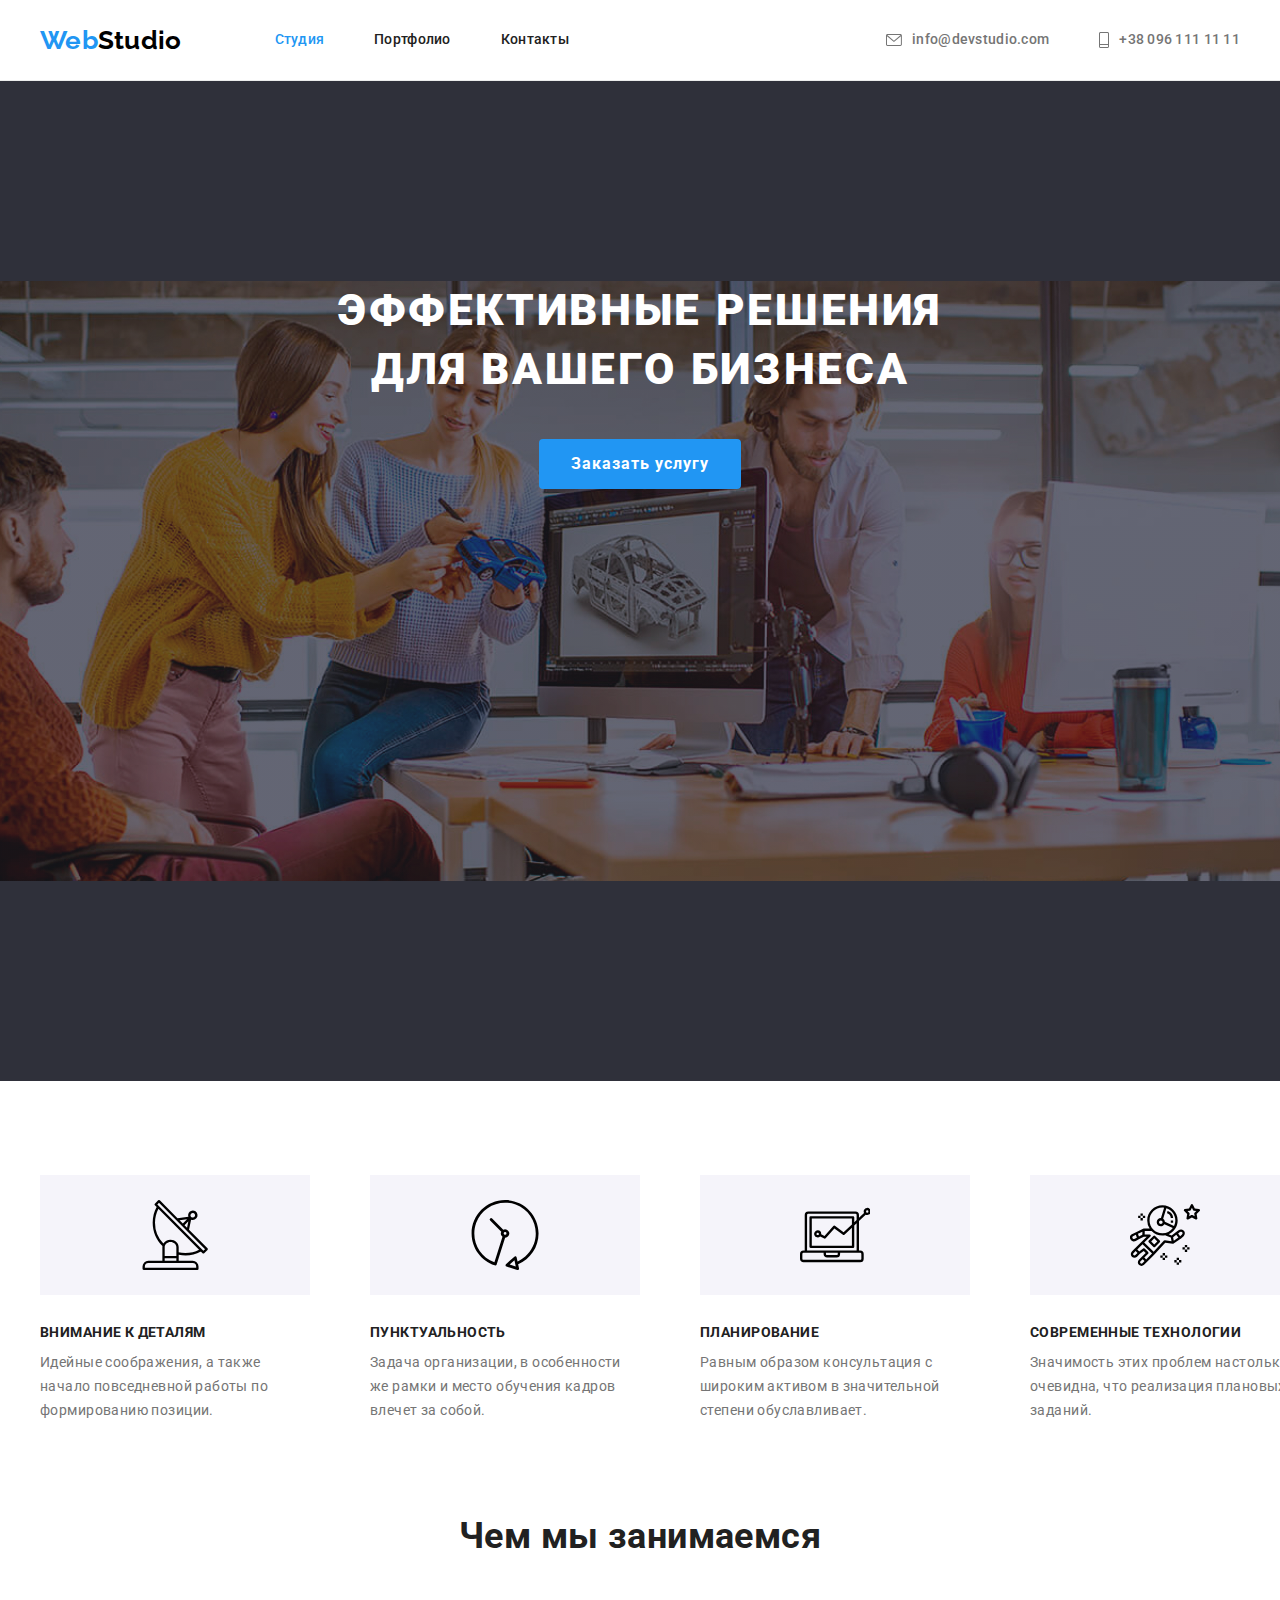
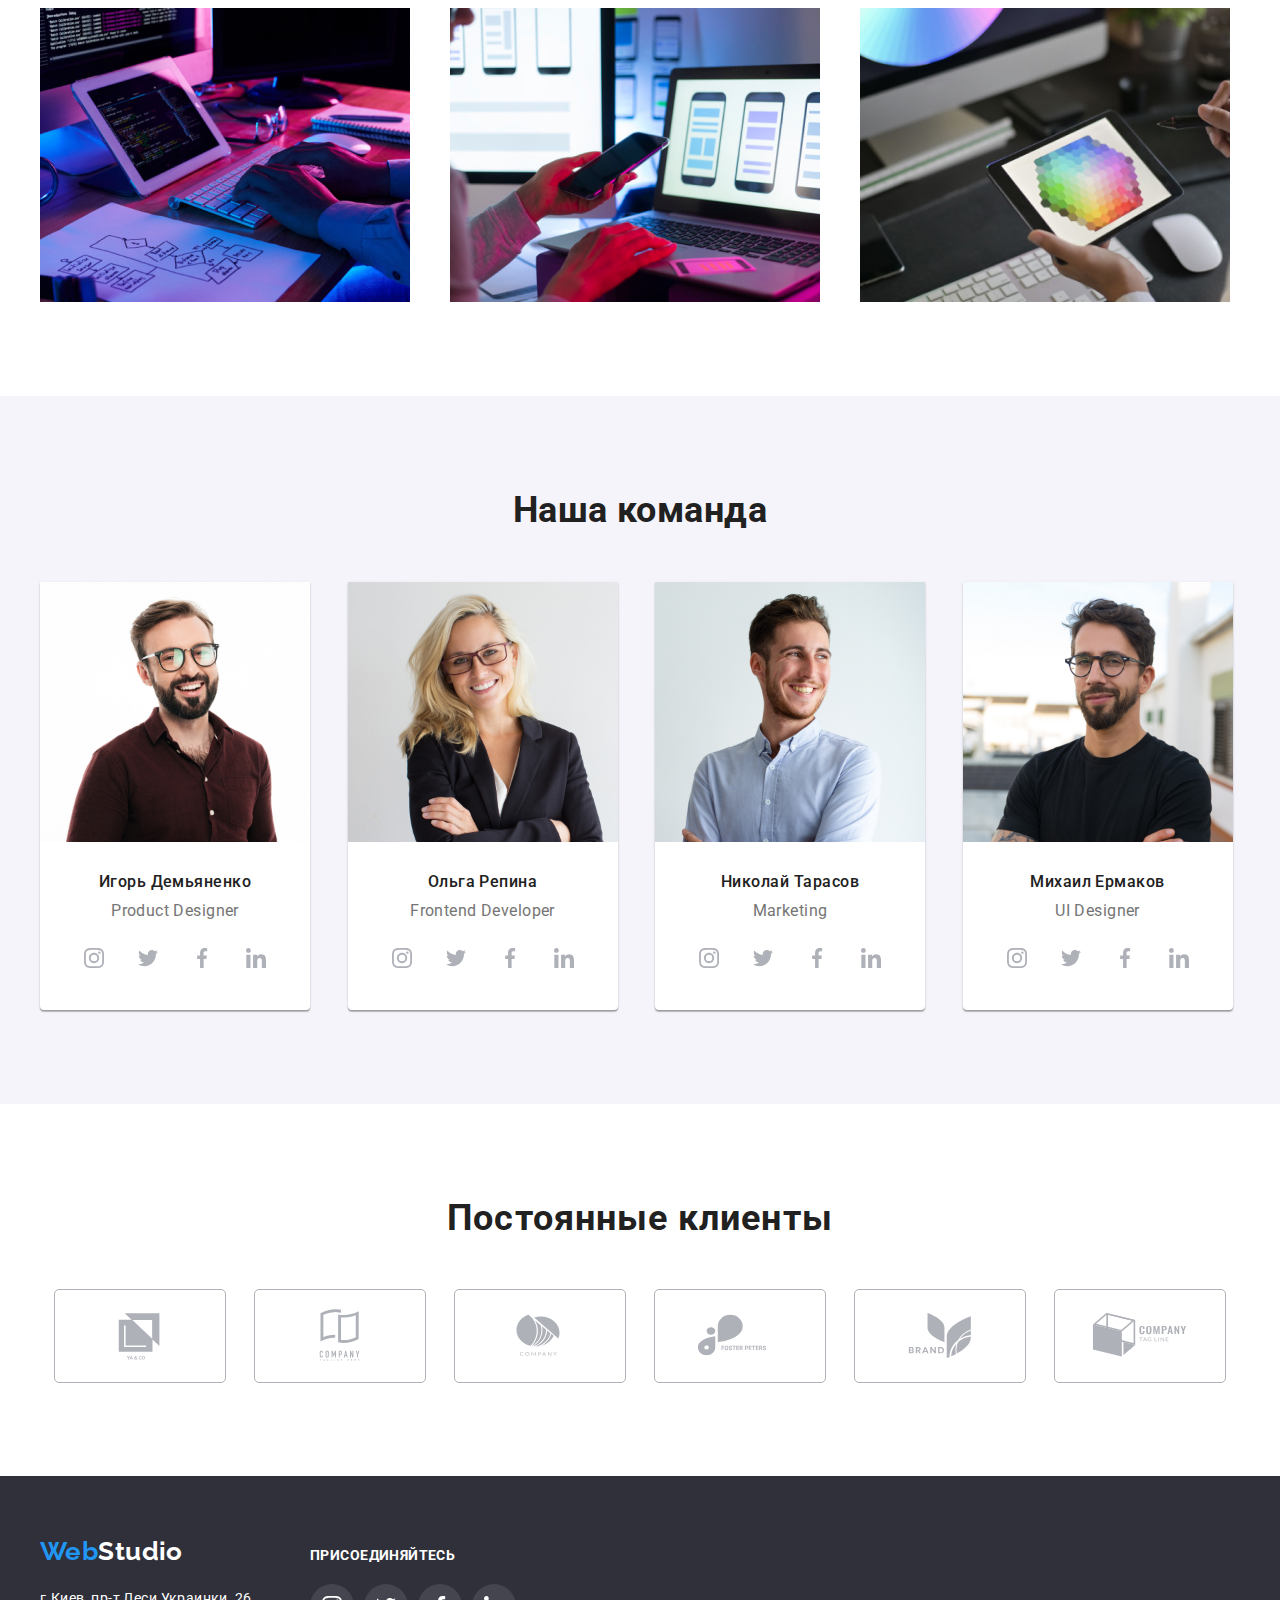
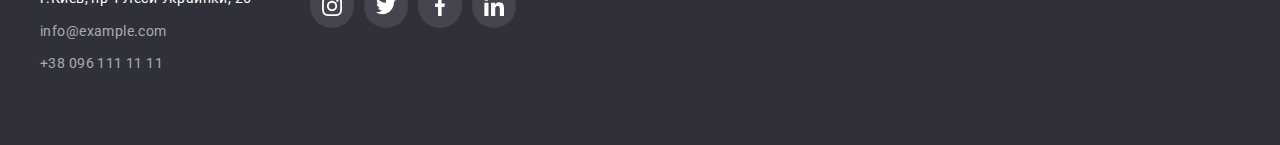
==== index.html @ 2c0ff39b "Initial commit" ====
<!DOCTYPE html>
<html lang="ru">
  <head>
    <meta charset="UTF-8" />
    <meta http-equiv="X-UA-Compatible" content="IE=edge" />
    <meta name="viewport" content="width=device-width, initial-scale=1.0" />
    <title>Document</title>
    <link rel="preconnect" href="https://fonts.googleapis.com" />
    <link rel="preconnect" href="https://fonts.gstatic.com" crossorigin />
    <link
      href="https://fonts.googleapis.com/css2?family=Montserrat:ital,wght@0,400;1,700&family=Raleway:wght@700&family=Roboto:wght@400;500;700;900&display=swap"
      rel="stylesheet"
    />
    <link
      rel="stylesheet"
      href="https://cdnjs.cloudflare.com/ajax/libs/modern-normalize/1.1.0/modern-normalize.min.css"
      integrity="sha512-wpPYUAdjBVSE4KJnH1VR1HeZfpl1ub8YT/NKx4PuQ5NmX2tKuGu6U/JRp5y+Y8XG2tV+wKQpNHVUX03MfMFn9Q=="
      crossorigin="anonymous"
      referrerpolicy="no-referrer"
    />
    <link rel="stylesheet" href="./css/styles.css" />
  </head>
  <body>
    <!--Секція хедер-->
    <header class="header">
      <nav class="container main-nav">
        <a class="header-logo link" href="index.html" lang="ru">
          Web<span class="header-accent link">Studio</span></a
        >
        <ul class="site-nav list">
          <li class="item">
            <a class="header-link link current" href="index.html">Студия</a>
          </li>
          <li class="item">
            <a class="header-link link" href="portfolio.html">Портфолио</a>
          </li>
          <li class="item">
            <a
              class="header-link link"
              href="https://github.com/NataliBohat/goit-markup-hw-01."
              >Контакты</a
            >
          </li>
        </ul>
        <ul class="auth-nav list">
          <li class="item">
            <a class="header-contact link" href="mailto:info@devstudio.com">
              <svg class="header-contact-icon" width="16" height="12">
              <use href="./img/icons.svg#icon-envelope"></use>
            </svg>
            <span lang="en">info@devstudio.com</span></a>
          </li>
          <li class="item">
            <a class="header-contact link" href="tel:+38 096 111 11 11">
            <svg class="header-contact-icon tel" width="10" height="16">
              <use href="./img/icons.svg#icon-tel"></use>
            </svg>
            <span lang="en">+38 096 111 11 11</span>
            </a>
          </li>
        </ul>
      </nav>
    </header>
    <!--Герой-->
    <main>
      <!--Эффективные решения для вашего бизнеса-->
      <section class="hero">
        <div class="container container-hero">
          <h1 class="hero-title">Эффективные решения для вашего бизнеса</h1>
          <button class="hero-button" type="button">Заказать услугу</button>
        </div>
      </section>
      <!--Про нас-->
      <section class="section">
        <div class="container">
          <h2 hidden>Про нас</h2>
          <ul class="content-main list">
            <li class="content-item">
              <a class="content-media link"
                      href=""
                      target="_blank"
                      rel="noopeer noreferent"
                      aria-label="vector">
                      <svg class="content-media-icon" width="70" height="70">
                        <use href="./img/icons.svg#icon-vector"></use>
                      </svg>
                    </a>
              <h3 class="content-heading">Внимание к деталям</h3>
              <p class="content-title">
                Идейные соображения, а также начало повседневной работы по
                формированию позиции.
              </p>
            </li>
            <li class="content-item">
              <a class="content-media link"
              href=""
              target="_blank"
              rel="noopeer noreferent"
              aria-label="time">
              <svg class="content-media-icon" width="70" height="70">
                <use href="./img/icons.svg#icon-time"></use>
              </svg>
            </a>
              <h3 class="content-heading">Пунктуальность</h3>
              <p class="content-title">
                Задача организации, в особенности же рамки и место обучения
                кадров влечет за собой.
              </p>
            </li>
            <li class="content-item">
              <a class="content-media link"
              href=""
              target="_blank"
              rel="noopeer noreferent"
              aria-label="comp">
              <svg class="content-media-icon" width="70" height="70">
                <use href="./img/icons.svg#icon-comp"></use>
              </svg>
            </a>
              <h3 class="content-heading">Планирование</h3>
              <p class="content-title">
                Равным образом консультация с широким активом в значительной
                степени обуславливает.
              </p>
            </li>
            <li class="content-item">
              <a class="content-media link"
              href=""
              target="_blank"
              rel="noopeer noreferent"
              aria-label="astronavt">
              <svg class="content-media-icon" width="70" height="70">
                <use href="./img/icons.svg#icon-astronaut"></use>
              </svg>
            </a>
              <h3 class="content-heading">Современные технологии</h3>
              <p class="content-title">
                Значимость этих проблем настолько очевидна, что реализация
                плановых заданий.
              </p>
            </li>
          </ul>
        </div>
      </section>
      <!--Чем мы занимаемся-->
      <section class="main section">
        <div class="container">
          <h2 class="main-title">Чем мы занимаемся</h2>
          <ul class="title-item list">
            <li class="title-img">
              <img
                src="./img/image/img (1).jpg"
                alt="рабочий стол программиста"
                width="370"
              />
            </li>
            <li class="title-img">
              <img
                src="./img/image/img 2.jpg"
                alt="макет телефона"
                width="370"
              />
            </li>
            <li class="title-img">
              <img
                src="./img/image/img 3.jpg"
                alt="работа программиста"
                width="370"
              />
            </li>
          </ul>
        </div>
      </section>
      <!--Наша команда-->
      <section class="user section">
        <div class="container">
          <h2 class="main-title">Наша команда</h2>
          <ul class="user-item list">
            <li class="user-list-itm">
              <img
                src="./img/image/igor.jpg"
                alt="Игорь Демьяненко"
                width="270"
              />
              <div class="main-user">
                <h3 class="user-title">Игорь Демьяненко</h3>
                <p class="uppertitle">Product Designer</p>
                <ul class="social-media list">
                  <li class="social-media-item">
                    <a
                      class="social-media-link link"
                      href=""
                      target="_blank"
                      rel="noopeer noreferent"
                      aria-label="instagram">
                      <svg class="social-media-icon" width="20" height="20">
                        <use href="./img/icons.svg#icon-instagram"></use>
                      </svg>
                    </a>
                  </li>
                  <li class="social-media-item">
                    <a
                      class="social-media-link link"
                      href=""
                      target="_blank"
                      rel="noopeer noreferent"
                      aria-label="twitter">
                      <svg class="social-media-icon"width="20" height="20">
                        <use href="./img/icons.svg#icon-twitter"></use>
                      </svg>
                    </a>
                  </li>
                  <li class="social-media-item">
                    <a
                      class="social-media-link link"
                      href=""
                      target="_blank"
                      rel="noopeer noreferent"
                      aria-label="facebook">
                      <svg class="social-media-icon" width="20" height="20">
                        <use href="./img/icons.svg#icon-facebook"></use>
                      </svg>
                    </a>
                  </li>
                  <li class="social-media-item">
                    <a
                      class="social-media-link link"
                      href=""
                      target="_blank"
                      rel="noopeer noreferent"
                      aria-label="linkedin">
                      <svg class="social-media-icon" width="20" height="20">
                        <use href="./img/icons.svg#icon-linkedin"></use>
                      </svg>
                    </a>
                  </li>
                </ul>
              </div>
            </li>
            <li class="user-list-itm">
              <img src="./img/image/olga.jpg" alt="Ольга Репина" width="270" />
              <div class="main-user">
                <h3 class="user-title">Ольга Репина</h3>
                <p class="uppertitle">Frontend Developer</p>
                <ul class="social-media list">
                  <li class="social-media-item">
                    <a
                      class="social-media-link link"
                      href=""
                      target="_blank"
                      rel="noopeer noreferent"
                      aria-label="instagram">
                      <svg class="social-media-icon" width="20" height="20">
                        <use href="./img/icons.svg#icon-instagram"></use>
                      </svg>
                    </a>
                  </li>
                  <li class="social-media-item">
                    <a
                      class="social-media-link link"
                      href=""
                      target="_blank"
                      rel="noopeer noreferent"
                      aria-label="twitter">
                      <svg class="social-media-icon"width="20" height="20">
                        <use href="./img/icons.svg#icon-twitter"></use>
                      </svg>
                    </a>
                  </li>
                  <li class="social-media-item">
                    <a
                      class="social-media-link link"
                      href=""
                      target="_blank"
                      rel="noopeer noreferent"
                      aria-label="facebook">
                      <svg class="social-media-icon" width="20" height="20">
                        <use href="./img/icons.svg#icon-facebook"></use>
                      </svg>
                    </a>
                  </li>
                  <li class="social-media-item">
                    <a
                      class="social-media-link link"
                      href=""
                      target="_blank"
                      rel="noopeer noreferent"
                      aria-label="linkedin">
                      <svg class="social-media-icon" width="20" height="20">
                        <use href="./img/icons.svg#icon-linkedin"></use>
                      </svg>
                    </a>
                  </li>
                </ul>
              </div>
            </li>
            <li class="user-list-itm">
              <img
                src="./img/image/nicolai.jpg"
                alt="Николай Тарасов"
                width="270"
              />
              <div class="main-user">
                <h3 class="user-title">Николай Тарасов</h3>
                <p class="uppertitle">Marketing</p>
                <ul class="social-media list">
                  <li class="social-media-item">
                    <a
                      class="social-media-link link"
                      href=""
                      target="_blank"
                      rel="noopeer noreferent"
                      aria-label="instagram">
                      <svg class="social-media-icon" width="20" height="20">
                        <use href="./img/icons.svg#icon-instagram"></use>
                      </svg>
                    </a>
                  </li>
                  <li class="social-media-item">
                    <a
                      class="social-media-link link"
                      href=""
                      target="_blank"
                      rel="noopeer noreferent"
                      aria-lebel="twitter">
                      <svg class="social-media-icon"width="20" height="20">
                        <use href="./img/icons.svg#icon-twitter"></use>
                      </svg>
                    </a>
                  </li>
                  <li class="social-media-item">
                    <a
                      class="social-media-link link"
                      href=""
                      target="_blank"
                      rel="noopeer noreferent"
                      aria-label="facebook">
                      <svg class="social-media-icon" width="20" height="20">
                        <use href="./img/icons.svg#icon-facebook"></use>
                      </svg>
                    </a>
                  </li>
                  <li class="social-media-item">
                    <a
                      class="social-media-link link"
                      href=""
                      target="_blank"
                      rel="noopeer noreferent"
                      aria-label="linkedin">
                      <svg class="social-media-icon" width="20" height="20">
                        <use href="./img/icons.svg#icon-linkedin"></use>
                      </svg>
                    </a>
                  </li>
                </ul>
              </div>
            </li>
            <li class="user-list-itm">
              <img
                src="./img/image/mihail.jpg"
                alt="Михаил Ермаков"
                width="270"
              />
              <div class="main-user">
                <h3 class="user-title">Михаил Ермаков</h3>
                <p class="uppertitle">UI Designer</p>
                <ul class="social-media list">
                  <li class="social-media-item">
                    <a
                      class="social-media-link link"
                      href=""
                      target="_blank"
                      rel="noopeer noreferent"
                      aria-label="instagram">
                      <svg class="social-media-icon" width="20" height="20">
                        <use href="./img/icons.svg#icon-instagram"></use>
                      </svg>
                    </a>
                  </li>
                  <li class="social-media-item">
                    <a
                      class="social-media-link link"
                      href=""
                      target="_blank"
                      rel="noopeer noreferent"
                      aria-label="twitter">
                      <svg class="social-media-icon"width="20" height="20">
                        <use href="./img/icons.svg#icon-twitter"></use>
                      </svg>
                    </a>
                  </li>
                  <li class="social-media-item">
                    <a
                      class="social-media-link link"
                      href=""
                      target="_blank"
                      rel="noopeer noreferent"
                      aria-label="facebook">
                      <svg class="social-media-icon" width="20" height="20">
                        <use href="./img/icons.svg#icon-facebook"></use>
                      </svg>
                    </a>
                  </li>
                  <li class="social-media-item">
                    <a
                      class="social-media-link link"
                      href=""
                      target="_blank"
                      rel="noopeer noreferent"
                      aria-label="linkedin">
                      <svg class="social-media-icon" width="20" height="20">
                        <use href="./img/icons.svg#icon-linkedin"></use>
                      </svg>
                    </a>
                  </li>
                </ul>
              </div>
            </li>
          </ul>
        </div>
      </section>
      <!--Клиенты-->
      <section class="section">
        <div class="container">
          <h2 class="client-title">Постоянные клиенты</h2>
          <ul class="client-main list">
            <li class="client-item">
              <a class="client-media link"
                      href=""
                      target="_blank"
                      rel="noopeer noreferent"
                      aria-label="logo-1">
                      <svg class="client-media-icon" width="106" height="60">
                        <use href="./img/icons.svg#icon-logo1"></use>
                      </svg>
                    </a>
            </li>
            <li class="client-item">
              <a class="client-media link"
                      href=""
                      target="_blank"
                      rel="noopeer noreferent"
                      aria-label="logo-2">
                      <svg class="client-media-icon" width="106" height="60">
                        <use href="./img/icons.svg#icon-logo2"></use>
                      </svg>
                    </a>
            </li>
            <li class="client-item">
              <a class="client-media link"
                      href=""
                      target="_blank"
                      rel="noopeer noreferent"
                      aria-label="logo-3">
                      <svg class="client-media-icon" width="106" height="60">
                        <use href="./img/icons.svg#icon-logo3"></use>
                      </svg>
                    </a>
            </li>
            <li class="client-item">
              <a class="client-media link"
                      href=""
                      target="_blank"
                      rel="noopeer noreferent"
                      aria-label="logo-4">
                      <svg class="client-media-icon" width="106" height="60">
                        <use href="./img/icons.svg#icon-logo4"></use>
                      </svg>
                    </a>
            </li>
            <li class="client-item">
              <a class="client-media link"
                      href=""
                      target="_blank"
                      rel="noopeer noreferent"
                      aria-label="logo-5">
                      <svg class="client-media-icon" width="106" height="60">
                        <use href="./img/icons.svg#icon-logo5"></use>
                      </svg>
                    </a>
            </li>
            <li class="client-item">
              <a class="client-media link"
                      href=""
                      target="_blank"
                      rel="noopeer noreferent"
                      aria-label="logo-6">
                      <svg class="client-media-icon" width="106" height="60">
                        <use href="./img/icons.svg#icon-logo6"></use>
                      </svg>
                    </a>
            </li>
          </ul>
        </div>
      </section>
    </main>
    <!--Footer-->
    <footer class="footer">
      <div class="container footer-container"> 
        <div class="footer-container-logo">
          <a
          class="header-logo link"
          href="https://github.com/NataliBohat/goit-markup-hw-01."
          lang="ru"
          >Web<span class="footer-accen link">Studio</span></a>
        <address>
          <ul class="footer-item">
            <li class="footer-list list">
              <a
                class="footer-nav link"
                href="https://goo.gl/maps/piqngm7oDQpEDh6u6"
                target="_blank"
                rel="noopener noreferrer"
                >г.Киев, пр-т Леси Украинки, 26</a>
            </li>
            <li class="footer-list list">
              <a class="footer-contact link" href="mailto:info@devstudio.com"
                >info@example.com</a>
            </li>
            <li class="footer-list list">
              <a class="footer-contact link" href="tel:+38 096 111 11 11"
                >+38 096 111 11 11</a>
            </li>
          </ul>
        </address>
      </div>
        <div class="footer-container-logo">
         <span class="footer-title"><strong>присоединяйтесь</strong></span>
            <ul class="footer-main list">
              <li class="footer-main-item">
                <a class="footer-media link"
                        href=""
                        target="_blank"
                        rel="noopeer noreferent"
                        aria-label="instagram">
                        <svg class="footert-media-icon" width="20" height="20">
                          <use href="./img/icons.svg#icon-instagram"></use>
                        </svg>
                      </a>
              </li>
              <li class="footer-main-item">
                <a class="footer-media link"
                        href=""
                        target="_blank"
                        rel="noopeer noreferent"
                        aria-label="twitter">
                        <svg class="footert-media-icon" width="20" height="20">
                          <use href="./img/icons.svg#icon-twitter"></use>
                        </svg>
                      </a>
              </li>
              <li class="footer-main-item">
                <a class="footer-media link"
                        href=""
                        target="_blank"
                        rel="noopeer noreferent"
                        aria-label="facebook">
                        <svg class="footert-media-icon" width="20" height="20">
                          <use href="./img/icons.svg#icon-facebook"></use>
                        </svg>
                      </a>
              </li>
              <li class="footer-main-item">
                <a class="footer-media link"
                        href=""
                        target="_blank"
                        rel="noopeer noreferent"
                        aria-label="linkedin">
                        <svg class="footert-media-icon" width="20" height="20">
                          <use href="./img/icons.svg#icon-linkedin"></use>
                        </svg>
                      </a>
              </li>
            </ul>
          </div>
      </div>
    </footer>
  </body>
</html>
---- css/styles.css ----
:root {
  --primary-text-color: #212121;
  --secondary-text-color: #757575;
  --acsent-text-color: #2196f3;
  --slogan-text-color: #ffffff;
  --page-color: #2f303a;
  --aside-text-color: #e5e5e5;
  --box-color: #f5f4fa;
  --subtitle-text-color: #000000;
  --contact-text-color: rgba(255, 255, 255, 0.6);
  --title-hover-color: #188CE8;
  --fetcher-title-color: #EEEEEE;
  --header-border-colors: #ECECEC;
  --client-title-colors: #AFB1B8;
}
body {
  margin: 0;
  font-family: Roboto, sans-serif;
  font-size: 14px;
  background-color: var(--slogan-text-color);
  color: var(--primary-text-color);
  letter-spacing: 0.03em;
}
h1,
h2,
h3,
p,
ul{
  margin: 0;
  padding: 0;
}
img {
  display: block;
  width: 100%;
  height: auto;
}
.list {
  padding: 0;
  margin: 0;
  list-style: none;
}
.container{
  width: 1200px;
  padding-left: 15px;
  padding-right:  15px;
  margin-left: auto;
  margin-right: auto;
}
.section{
  padding-top: 94px;
  padding-bottom: 94px;
}
.main-nav{
  display: flex;
  align-items: center;
}
.link {
  text-decoration: none;
}

/*Секція хедер*/
.header {
  font-weight: 500;
  line-height: 1.14;
  letter-spacing: 0.02em;
  border-bottom: 1px solid var(--header-border-colors);
}
.site-nav{
display: flex;
margin-left: 93px;
}
.site-nav .item + .item{
  margin-left: 50px;
}
.header-link {
  display: block;
  padding-top: 32px;
  padding-bottom: 32px;
  font-weight: 500;
  font-size: 14px;
  line-height: 1.14;
  letter-spacing: 0.02em;
  color: var(--primary-text-color);
}
.current {
  color: var(--acsent-text-color);
}
.header-logo {
  font-family: "Raleway", sans-serif;
  font-weight: 700;
  font-size: 26px;
  line-height: 1.19;
  color: var(--acsent-text-color);
}
.header-link:hover,
.header-link:focus {
  color: var(--acsent-text-color);
}
.auth-nav{
  display: flex;
  margin-left: auto;
}
.auth-nav .item + .item{
  margin-left: 50px;
}
.item:hover,
.item:focus{
color: var(--acsent-text-color);
}

.header-contact {
  color: var(--secondary-text-color);
  display: flex;
  align-items: center;
}
.header-contact:hover,
.header-contact:focus {
  color: currentColor;
}
.header-accent {
  color: var(--subtitle-text-color);
}
/*icon*/
.header-contact-icon{
  display: inline-block;
  margin-right: 10px;
  background-size: contain;
  fill: currentColor; 
}
.header-contact-icon:hover,
.header-contact-icon:focus{
  fill: currentColor;
} 
/* герой*/
.hero {
padding: 200px 0;
max-width: 1600px;
height: 600px;
margin-left: auto;
margin-right: auto;
background-image:linear-gradient(rgba(47, 48, 58, 0.4), rgba(47, 48, 58, 0.4)),
 url(../img/icon/Img.jpg);
background-repeat: no-repeat;
background-position: center;
background-size: auto auto;
background-color: var(--page-color);
}
.container-hero{
  margin-left: auto;
  margin-right: auto;
  width: 700px;
  text-align: center;
}
.hero-title {
margin-bottom: 40px;
text-transform: uppercase;

font-weight: 900;
font-size: 44px;
line-height: 1.34;
letter-spacing: 0.06em;
color: var(--slogan-text-color);
}
.hero-button {
  padding: 10px 32px;
  border: none;
  border-radius: 4px;

font-family: "Roboto";
font-weight: 700;
font-size: 16px;
line-height: 1.9;
letter-spacing: 0.06em;
text-decoration: none;
text-align: center;
cursor: pointer;
color: var(--slogan-text-color);
background-color: var(--acsent-text-color);
}

.hero-button:hover,
.hero-button:focus {
background-color: var(--title-hover-color);
}
/*Секція про нас*/
.main {
padding-top: 0;
}
.content-main{
  display: flex;
  align-items: center;
}
.content-main .content-item{
   width: 270px;
}
.content-main .content-item + .content-item{
  margin-left: 30px;
}
.content-title {
  margin-top: 10px;
  line-height: 1.7;
  color: var(--secondary-text-color);
}
.content-heading {
  margin-top: 0;
  margin-bottom: 0;
  font-weight: 700;
  font-size: 14px;
  line-height: 1.14;
  letter-spacing: 0.03em;
  text-transform: uppercase;
  color: var(--primary-text-color);
}
/*icon*/
.content-media{
  display: flex;
  width: 270px;
  height: 120px;
  margin-bottom: 30px;
  align-items: center;
  justify-content: center;
  background-size: contain;
  color: var(--primary-text-color);
  background-color: var(--box-color);
}
.content-item:not(:last-child){
  margin-right: 30px;
}
 /*Чем мы занимаемся*/
.main-title {
  margin-bottom: 50px;
  font-weight: 700;
  font-size: 36px;
  line-height: 1.16;
  text-align: center;
  color: var(--primary-text-color);
}
.title-item{
  display: flex;
  align-items: center;
}
.title-img{
  width: 370px;
  margin-right:auto;
}
.title-item .title-img + .title-img{
  margin-left: 30px
}
/*Наша команда*/
.user {
  background: var(--box-color);
}
.user-item{
  display: flex;
  align-items: center;
}
.user-item .user-list-itm + .user-list-itm{
  margin-left: 30px;
}
.user-list-itm {
  text-align: center;
  width: 270px;
  margin-right: auto;
  background: var(--slogan-text-color);
  box-shadow: 0px 1px 3px rgba(0, 0, 0, 0.12), 0px 1px 1px rgba(0, 0, 0, 0.14), 0px 2px 1px rgba(0, 0, 0, 0.2);
  border-radius: 0px 0px 4px 4px;
}
.user-title {
  font-style: normal;
  font-weight: 500;
  font-size: 16px;
  line-height: 1.2;
  letter-spacing: 0.03em;
  color: var(--primary-text-color);
}
.uppertitle {
  margin-top: 10px;
  margin-bottom: 16px;
  font-size: 16px;
  line-height: 1.2;
  color: var(--secondary-text-color);
}
.main-user{
  padding-top: 30px;
  padding-bottom: 30px;
}
/* оформлення іконок */
.social-media{
  display: flex;
  justify-content: center;
}
.social-media-item:not(:last-child){
  margin-right: 10px;
}
.social-media-link{
  display: flex;
  align-items: center;
  justify-content: center;
  width: 44px;
  height: 44px;
  color: var(--client-title-colors);
  background-color: var(--slogan-text-color);
  border-radius: 50%;
}
.social-media-link:hover,
.social-media-link:focus{
  color: var(--slogan-text-color);
  background-color: var(--acsent-text-color);
}
.social-media-icon{
  fill: currentColor;
}
  /*feature*/
.feature-list{
  display: flex;
  flex-wrap: wrap;
}
.feature-list > .flex-element {
  margin-right: 30px;
  flex-basis: calc((100% - 60px) /3);
  margin-bottom: 30px;
}
.flex-element:nth-child(3n + 3){
  margin-right: 0;
}
.flex-element:nth-last-child(-n + 3){
  margin-bottom: 0;
} 
.feature-img{
  display: block;
}
.feature-img:hover,
.feature-img:focus{
  box-shadow: 0px 1px 1px rgba(0, 0, 0, 0.12), 0px 4px 4px rgba(0, 0, 0, 0.06), 1px 4px 6px rgba(0, 0, 0, 0.16);;
} 
.feature-title{
  padding: 20px 24px;
  border-width: 0 110px 370px;
  border: 1px solid var(--fetcher-title-color);
}
/*клиенты*/
.client-main{
  display: flex;
  justify-content: center;
}
.client-title{
font-weight: 700;
font-size: 36px;
line-height: 1.16;
text-align: center;
letter-spacing: 0.03em;
margin-bottom: 50px;
color: var(--primary-text-color);
}
.client-item:not(:last-child){
  margin-right: 30px;
}
.client-media{
  display: flex;
  width: 170px;
  height: 92px;
  align-items: center;
  justify-content: center;
  border-radius: 4px;
  box-sizing: border-box;
  fill: var(--client-title-colors);
  outline: 1px solid var(--client-title-colors);
}
.client-media:hover,
.client-media:focus{
  fill: var(--acsent-text-color);
  outline: 1px solid var(--acsent-text-color) ;
}

/*Footer*/
.footer {
  display: flex;
  padding-top: 60px;
  padding-bottom: 60px;
  background: var(--page-color);
}

.footer-nav {
  font-style: normal;
  line-height: 1.7;
  color: var(--slogan-text-color);
}
.footer-item{
  margin-top: 20px;
}
.footer-list:nth-child(-n + 3){
  margin-bottom: 9px;
}
.footer-contact {
  font-style: normal;
  font-size: 14px;
  line-height: 1.7;
  margin-top: 9px;
  margin-bottom: 9px;
  color: var(--contact-text-color);
}
.footer-accen {
  color: var(--slogan-text-color);
}
/*присоединяйтесь*/
.footer-container{
  display: flex;
  flex-wrap: wrap;
  align-items: baseline;
}
.footer-title{
  font-size: 14px;
  line-height: 1.14;
  letter-spacing: 0.03em;
  text-transform: uppercase;
  margin-bottom: 20px;
  color: var(--slogan-text-color) ;
}
.footer-main{
  display: flex;
  margin-top: 20px;
}
.footer-main-item:not(:last-child){
  margin-right: 10px;
}
.footer-media{
  display: flex;
  align-items: center;
  justify-content: center;
  width: 44px;
  height: 44px;
  fill:var(--slogan-text-color);
  background-color: rgba(255, 255, 255, 0.1);
  border-radius: 50%;
}
.footer-media:hover,
.footer-media:focus{
  background-color: var(--acsent-text-color);
}

.footer-container-logo {
  width: 270px;
}

.button {
  padding: 6px 22px;
  border: none;
  border-radius: 4px;
  font-family: inherit;
  font-weight: 500;
  font-size: 16px;
  line-height: 1.6;
  text-align: center;
  letter-spacing: 0.03em;
  
  color: var(--primary-text-color);
  background-color: var(--box-color);

  cursor: pointer;
}
.button-item{
  display: flex;
  justify-content: center;
  margin-left: auto;
  padding-bottom: 50px;
}
.button-hero{
  text-align: center;
}
.button-item .button-hero + .button-hero{
  margin-left: 8px; 
}
.button:hover,
.button:focus {
  background-color: var(--acsent-text-color);
  color: var(--slogan-text-color);
  box-shadow: 0px 3px 1px rgba(0, 0, 0, 0.1), 0px 1px 2px rgba(0, 0, 0, 0.08), 0px 2px 2px rgba(0, 0, 0, 0.12);
}

/* img */
.title {
  font-family: "Roboto";
  font-style: normal;
  font-weight: 700;
  font-size: 18px;
  line-height: 2;
  letter-spacing: 0.06em;
  color: var(--primary-text-color);
}
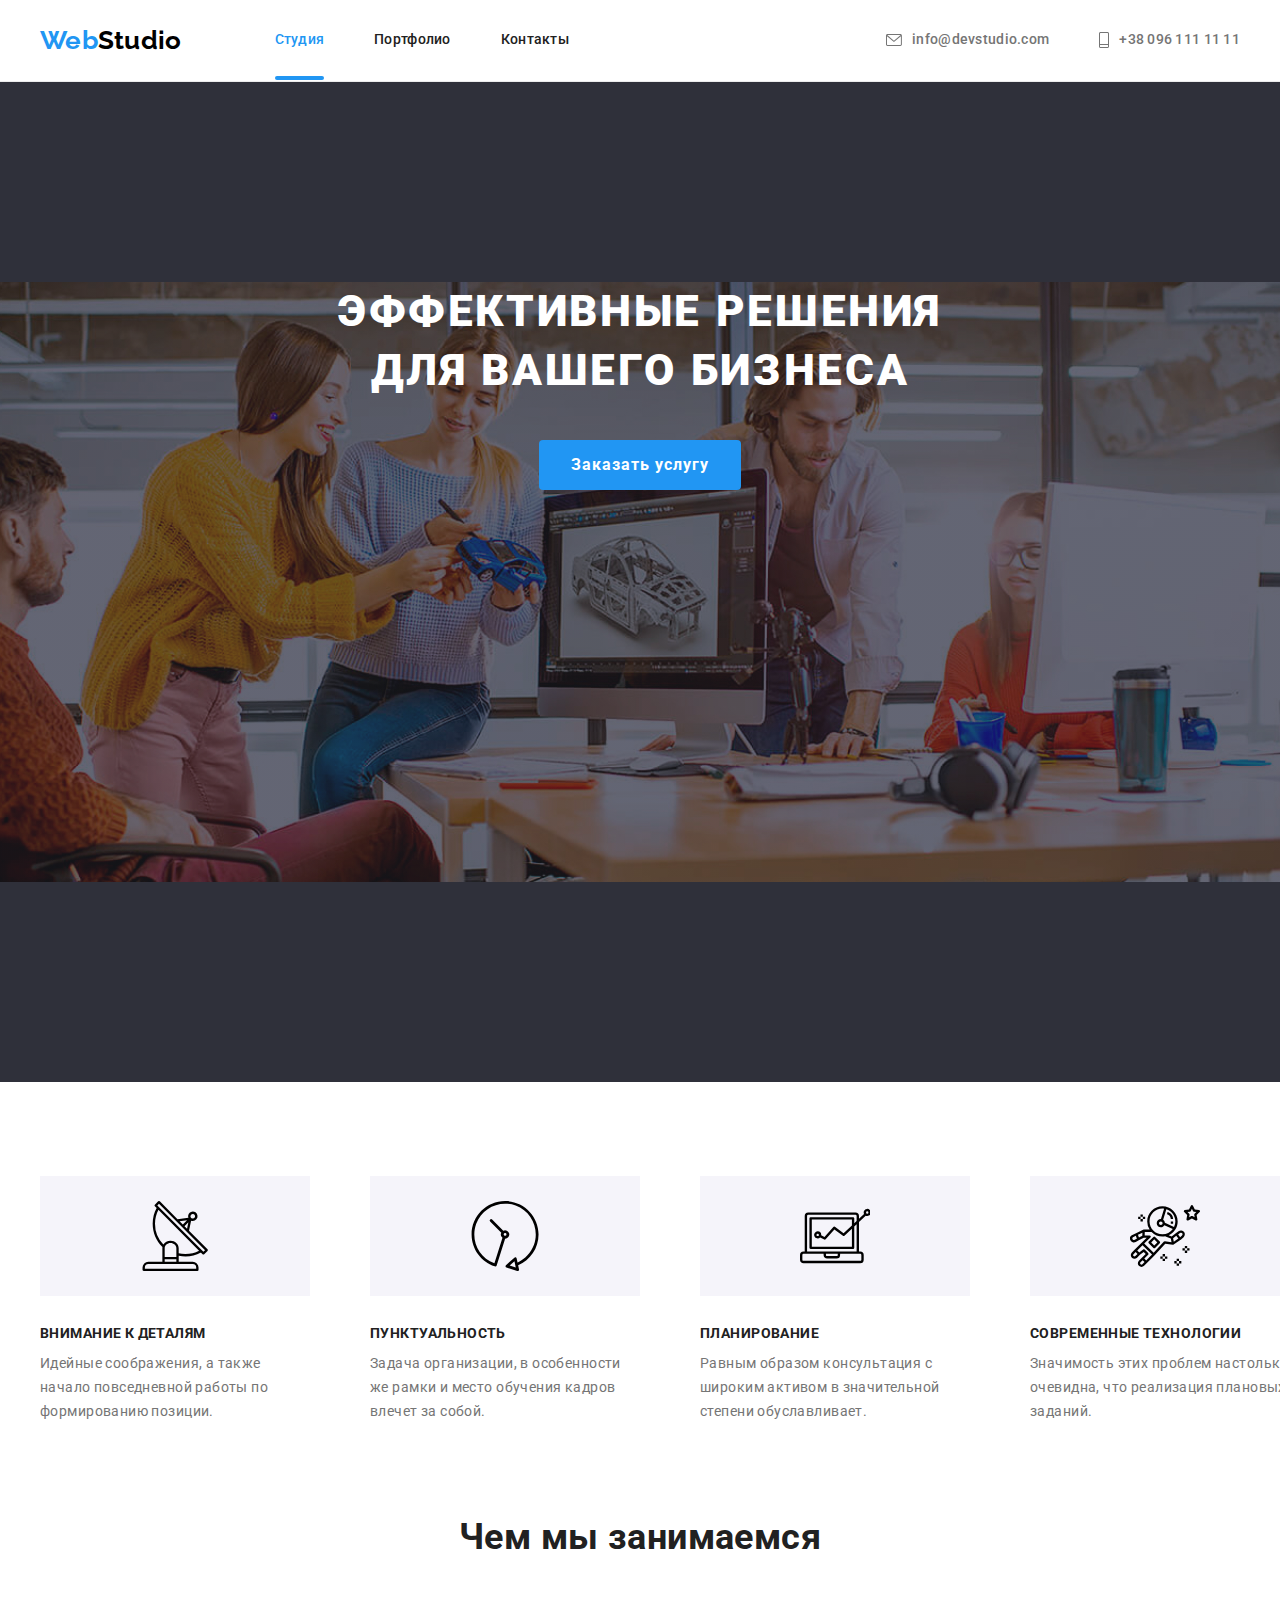
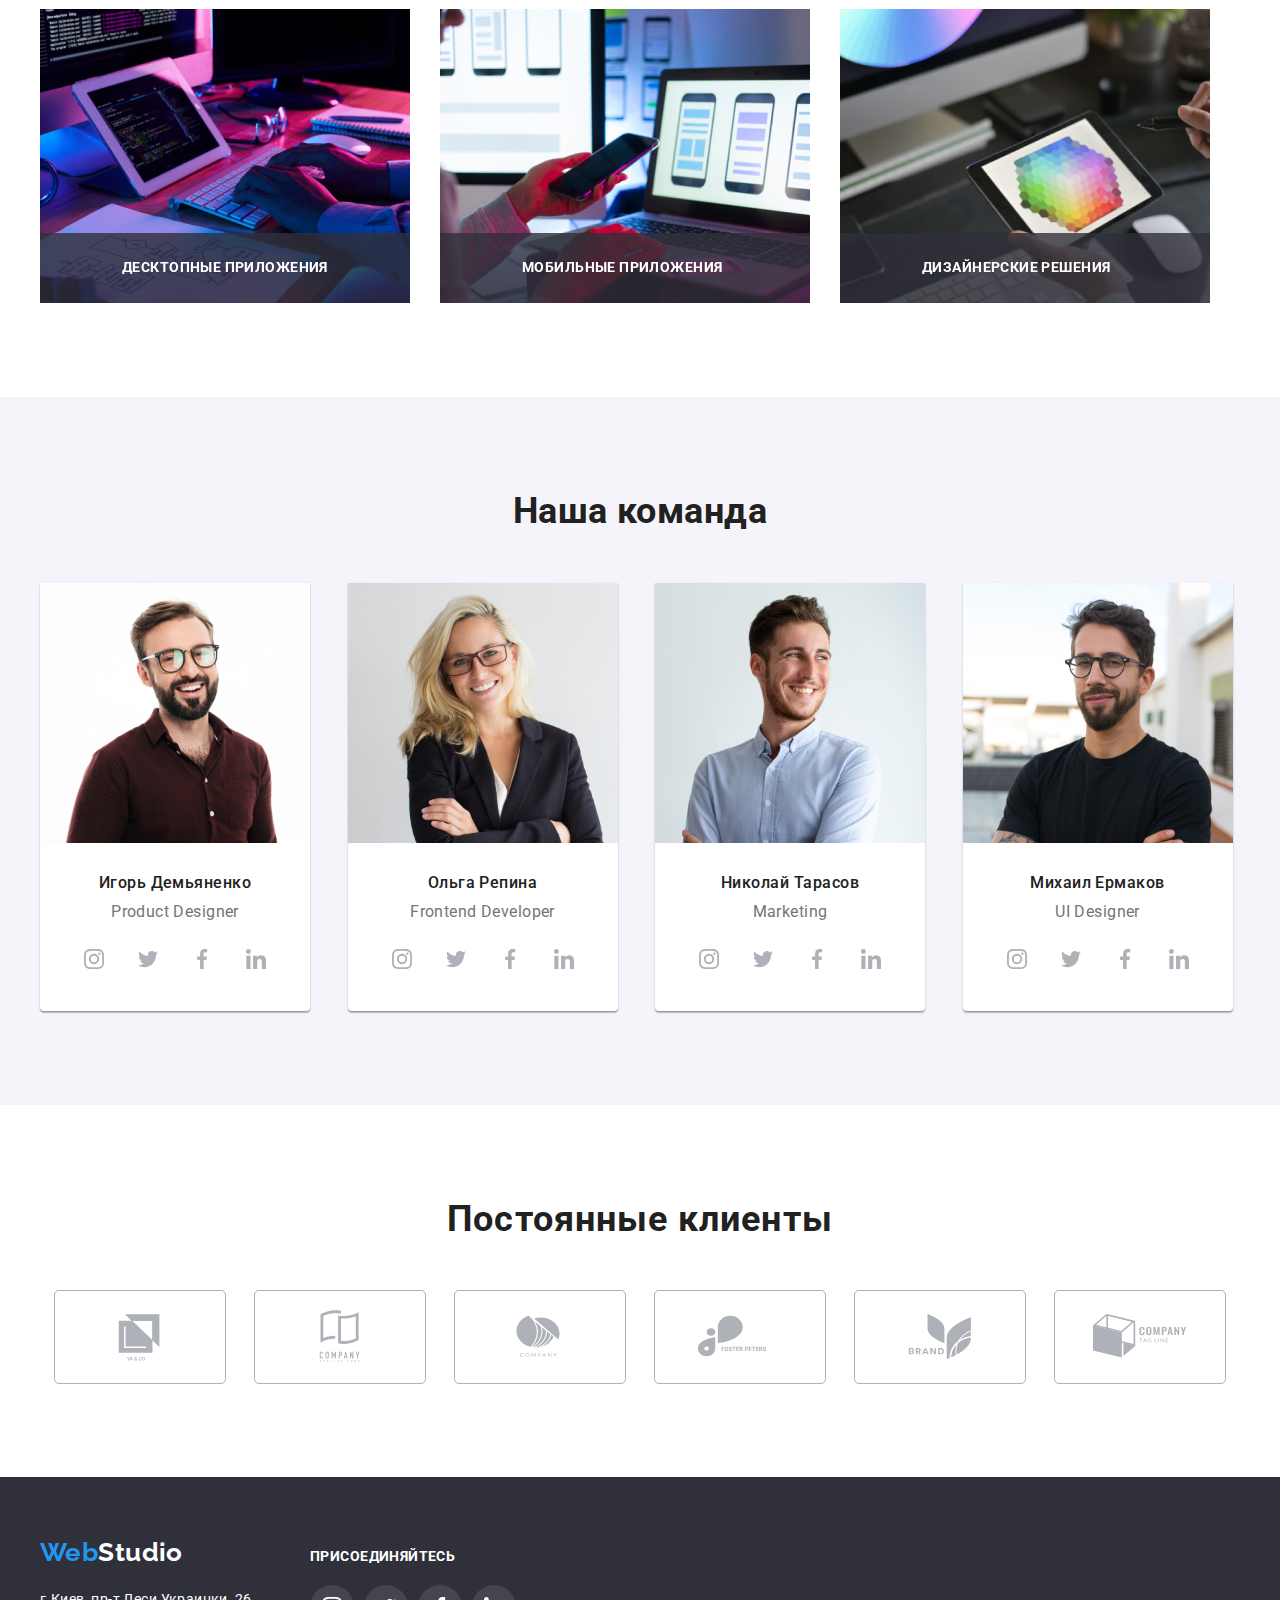
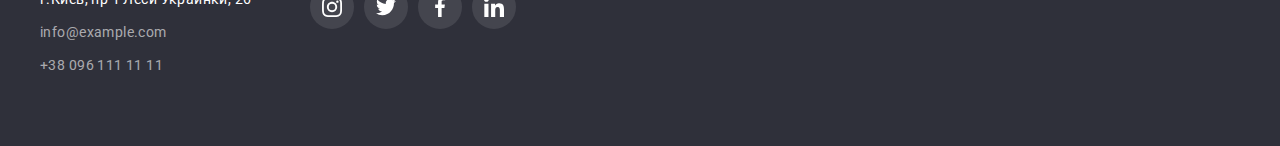
==== commit 0dee14aa: "модальне вікно" ====
--- a/index.html
+++ b/index.html
@@ -67,7 +67,16 @@
       <section class="hero">
         <div class="container container-hero">
           <h1 class="hero-title">Эффективные решения для вашего бизнеса</h1>
-          <button class="hero-button" type="button">Заказать услугу</button>
+          <button class="hero-button" type="button" data-modal-open>Заказать услугу</button>
+          <div class="backdrop is-hidden" data-modal>
+            <div class="modal">
+              <button class="button-close" data-modal-close>
+                <svg width="18" height="18">
+                  <use href="./img/symbol-defs.svg#icon-close"></use>
+                </svg>
+              </button>
+            </div>
+          </div>
         </div>
       </section>
       <!--Про нас-->
@@ -147,27 +156,41 @@
         <div class="container">
           <h2 class="main-title">Чем мы занимаемся</h2>
           <ul class="title-item list">
-            <li class="title-img">
+            <div class="title-thumb">
+                <li class="title-img">
+                 <img
+                src="./img/image/img-1.jpg"
+                alt="рабочий стол программиста"
+                width="370"/>
+              </li>
+              <div class="main-action">
+                <p>Десктопные приложения</p>
+              </div>
+              </div>
+              <div class="title-thumb"> 
+                <li class="title-img">
+                <img
+                  src="./img/image/img-2.jpg"
+                  alt="макет телефона"
+                  width="370"
+                />
+              </li>
+              <div class="main-action">
+                <p>Мобильные приложения</p>
+              </div>
+            </div>
+            <div class="title-thumb">
+              <li class="title-img">
               <img
-                src="./img/image/img (1).jpg"
-                alt="рабочий стол программиста"
-                width="370"
-              />
-            </li>
-            <li class="title-img">
-              <img
-                src="./img/image/img 2.jpg"
-                alt="макет телефона"
-                width="370"
-              />
-            </li>
-            <li class="title-img">
-              <img
-                src="./img/image/img 3.jpg"
+                src="./img/image/img-3.jpg"
                 alt="работа программиста"
                 width="370"
               />
-            </li>
+             </li>
+              <div class="main-action">
+                <p>Дизайнерские решения</p>
+              </div>
+            </div>
           </ul>
         </div>
       </section>
@@ -575,5 +598,6 @@
           </div>
       </div>
     </footer>
+    <script src="./js/modal.js"></script>
   </body>
 </html>
--- a/css/styles.css
+++ b/css/styles.css
@@ -13,6 +13,11 @@
   --header-border-colors: #ECECEC;
   --client-title-colors: #AFB1B8;
 }
+/* 
+*{
+  outline: 1px solid red;
+} */
+
 body {
   margin: 0;
   font-family: Roboto, sans-serif;
@@ -57,9 +62,59 @@
 .link {
   text-decoration: none;
 }
+/*модальне вікно*/
+.backdrop{
+  position: fixed;
+  top:0;
+  left:0;
+
+  width: 100%;
+  height: 100%;
+  background-color: rgba(0, 0, 0, 0.2);
+  
+  opacity: 1;
+  transition: opacity 250ms cubic-bezier(0.4, 0, 0.2, 1);
+}
+.backdrop.is-hidden{
+  opacity: 0;
+  pointer-events: none;
+}
+.backdrop.is-hidden .modal{
+  transform: translate(-50%, -50%) scale(0.9);
+}
+.modal{
+  position: absolute;
+  top: 50%;
+  left: 50%;
+
+  min-height: 581px;
+  min-width: 528px;
+
+  transform: translate(-50%, -50%) scale(1);
+  transition: transform 250ms cubic-bezier(0.4, 0, 0.2, 1);
+
+  background-color: var(--slogan-text-color);
+}
+.button-close{
+  position: absolute;
+  right: 8px;
+  top: 8px;
+
+  display: flex;
+  align-items: center;
+  justify-content: center;
+  width: 30px;
+  height: 30px;
+
+  border-radius: 50%;
+  border: 1px solid rgba(0, 0, 0, 0.1);
+
+  background-color: var(--slogan-text-color);
+}
 
 /*Секція хедер*/
 .header {
+  min-height: 81px;
   font-weight: 500;
   line-height: 1.14;
   letter-spacing: 0.02em;
@@ -72,8 +127,9 @@
 .site-nav .item + .item{
   margin-left: 50px;
 }
-.header-link {
+.header-link{
   display: block;
+  position: relative;
   padding-top: 32px;
   padding-bottom: 32px;
   font-weight: 500;
@@ -82,9 +138,22 @@
   letter-spacing: 0.02em;
   color: var(--primary-text-color);
 }
-.current {
+.current::after {
+  position: absolute;
+  bottom: 0;
+
+  display: block;
+  width: 100%;
+  height: 4px;
+
+  content: "";
+
+  border-radius: 2px;
+  background-color: var(--acsent-text-color);
+}
+ .current {
   color: var(--acsent-text-color);
-}
+} 
 .header-logo {
   font-family: "Raleway", sans-serif;
   font-weight: 700;
@@ -243,7 +312,39 @@
   width: 370px;
   margin-right:auto;
 }
-.title-item .title-img + .title-img{
+.title-thumb{
+  position: relative;
+}
+.title-thumb::before{
+display: inline-block;
+position: absolute;
+content: "";
+width: 370px;
+height: 70px;
+bottom: 0;
+left: 0;
+background-color: rgba(47, 48, 58, 0.8);
+opacity: 1;
+}
+/* .title-thumb:hover::before{
+  opacity: 1;
+}  */
+.main-action{
+  position: absolute;
+  bottom: 27px;
+  left: 82px;;
+  display: flex;
+
+ font-weight: 700;
+ font-size: 14px;
+ line-height: 1.14;
+ text-align: center;
+ letter-spacing: 0.03em;
+ text-transform: uppercase;
+
+ color: var(--slogan-text-color);
+}
+.title-item .title-thumb + .title-thumb{
   margin-left: 30px
 }
 /*Наша команда*/
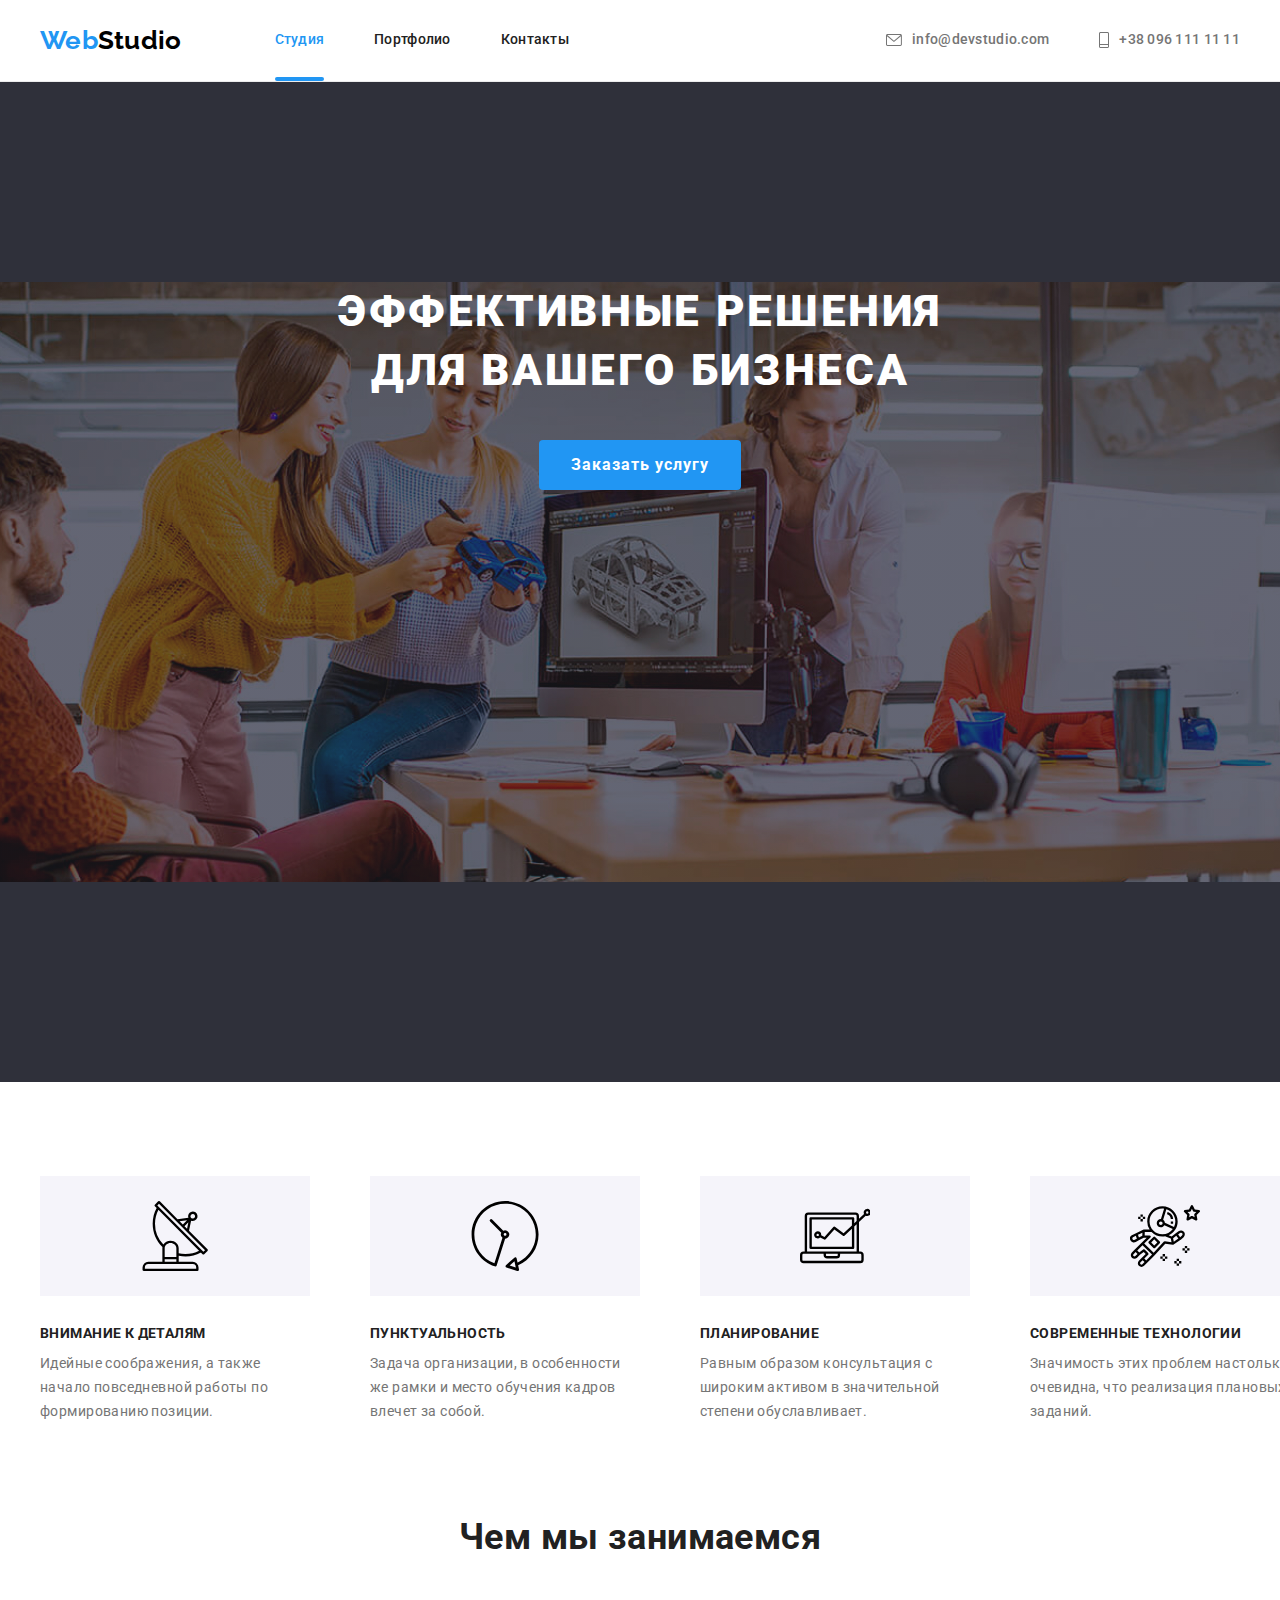
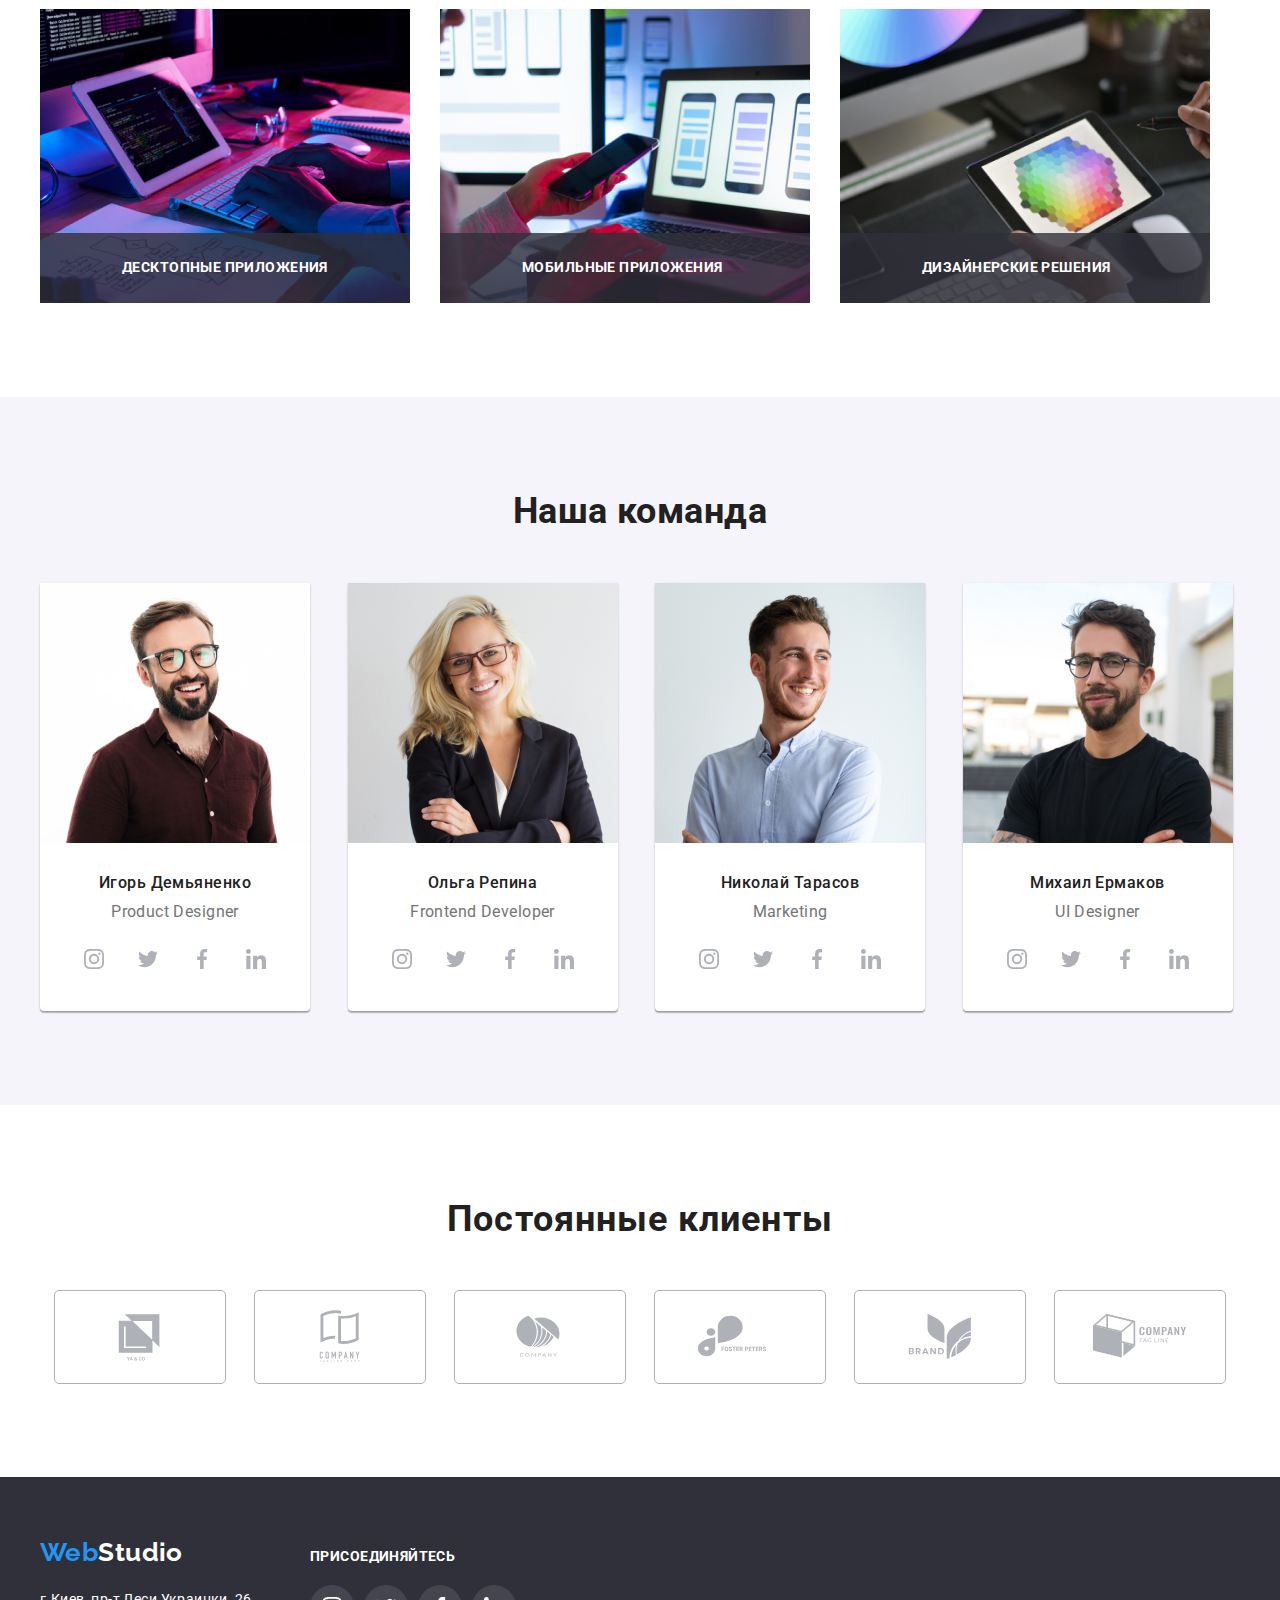
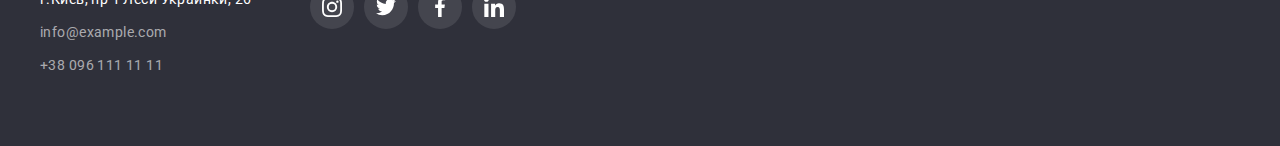
==== commit 314d14ab: "виправила вказані помилки" ====
--- a/index.html
+++ b/index.html
@@ -71,7 +71,7 @@
           <div class="backdrop is-hidden" data-modal>
             <div class="modal">
               <button class="button-close" data-modal-close>
-                <svg width="18" height="18">
+                <svg width="11" height="11">
                   <use href="./img/symbol-defs.svg#icon-close"></use>
                 </svg>
               </button>
--- a/css/styles.css
+++ b/css/styles.css
@@ -13,16 +13,11 @@
   --header-border-colors: #ECECEC;
   --client-title-colors: #AFB1B8;
 }
-/* 
-*{
-  outline: 1px solid red;
-} */
 
 body {
   margin: 0;
   font-family: Roboto, sans-serif;
   font-size: 14px;
-  background-color: var(--slogan-text-color);
   color: var(--primary-text-color);
   letter-spacing: 0.03em;
 }
@@ -62,109 +57,75 @@
 .link {
   text-decoration: none;
 }
-/*модальне вікно*/
-.backdrop{
-  position: fixed;
-  top:0;
-  left:0;
-
-  width: 100%;
-  height: 100%;
-  background-color: rgba(0, 0, 0, 0.2);
-  
-  opacity: 1;
-  transition: opacity 250ms cubic-bezier(0.4, 0, 0.2, 1);
-}
-.backdrop.is-hidden{
-  opacity: 0;
-  pointer-events: none;
-}
-.backdrop.is-hidden .modal{
-  transform: translate(-50%, -50%) scale(0.9);
-}
-.modal{
-  position: absolute;
-  top: 50%;
-  left: 50%;
-
-  min-height: 581px;
-  min-width: 528px;
-
-  transform: translate(-50%, -50%) scale(1);
-  transition: transform 250ms cubic-bezier(0.4, 0, 0.2, 1);
-
-  background-color: var(--slogan-text-color);
-}
-.button-close{
-  position: absolute;
-  right: 8px;
-  top: 8px;
-
-  display: flex;
-  align-items: center;
-  justify-content: center;
-  width: 30px;
-  height: 30px;
-
-  border-radius: 50%;
-  border: 1px solid rgba(0, 0, 0, 0.1);
-
-  background-color: var(--slogan-text-color);
-}
 
 /*Секція хедер*/
 .header {
-  min-height: 81px;
-  font-weight: 500;
-  line-height: 1.14;
-  letter-spacing: 0.02em;
-  border-bottom: 1px solid var(--header-border-colors);
-}
-.site-nav{
-display: flex;
-margin-left: 93px;
-}
-.site-nav .item + .item{
-  margin-left: 50px;
-}
-.header-link{
-  display: block;
-  position: relative;
-  padding-top: 32px;
-  padding-bottom: 32px;
-  font-weight: 500;
-  font-size: 14px;
-  line-height: 1.14;
-  letter-spacing: 0.02em;
-  color: var(--primary-text-color);
-}
-.current::after {
-  position: absolute;
-  bottom: 0;
-
-  display: block;
-  width: 100%;
-  height: 4px;
-
-  content: "";
-
-  border-radius: 2px;
-  background-color: var(--acsent-text-color);
-}
- .current {
-  color: var(--acsent-text-color);
-} 
+min-height: 81px;
+font-weight: 500;
+line-height: 1.14;
+letter-spacing: 0.02em;
+
+border-bottom: 1px solid var(--header-border-colors);
+}
+
 .header-logo {
   font-family: "Raleway", sans-serif;
   font-weight: 700;
   font-size: 26px;
   line-height: 1.19;
+
   color: var(--acsent-text-color);
 }
+
+.header-accent {
+  color: var(--subtitle-text-color);
+}
+
+.site-nav{
+display: flex;
+margin-left: 93px;
+}
+.site-nav .item + .item{
+  margin-left: 50px;
+}
+
+.header-link{
+  display: block;
+  position: relative;
+
+  padding-top: 32px;
+  padding-bottom: 32px;
+  font-weight: 500;
+  font-size: 14px;
+
+  line-height: 1.14;
+  letter-spacing: 0.02em;
+  color: var(--primary-text-color);
+
+  transition: background-color 250ms cubic-bezier(0.4, 0, 0.2, 1),
+}
+
 .header-link:hover,
 .header-link:focus {
   color: var(--acsent-text-color);
 }
+
+.current::after {
+  content: "";
+  position: absolute;
+  display: block;
+
+  width: 100%;
+  height: 4px;
+  bottom: -1px;
+
+  border-radius: 2px;
+  background-color: var(--acsent-text-color);
+}
+ .current {
+  color: var(--acsent-text-color);
+} 
+
 .auth-nav{
   display: flex;
   margin-left: auto;
@@ -178,18 +139,20 @@
 }
 
 .header-contact {
+  display: flex;
+
+  align-items: center;
   color: var(--secondary-text-color);
-  display: flex;
-  align-items: center;
+  
+  transition: background-color 250ms cubic-bezier(0.4, 0, 0.2, 1),
 }
 .header-contact:hover,
 .header-contact:focus {
   color: currentColor;
 }
-.header-accent {
-  color: var(--subtitle-text-color);
-}
+
 /*icon*/
+
 .header-contact-icon{
   display: inline-block;
   margin-right: 10px;
@@ -200,13 +163,16 @@
 .header-contact-icon:focus{
   fill: currentColor;
 } 
+
 /* герой*/
+
 .hero {
-padding: 200px 0;
 max-width: 1600px;
 height: 600px;
 margin-left: auto;
 margin-right: auto;
+padding: 200px 0;
+
 background-image:linear-gradient(rgba(47, 48, 58, 0.4), rgba(47, 48, 58, 0.4)),
  url(../img/icon/Img.jpg);
 background-repeat: no-repeat;
@@ -214,11 +180,12 @@
 background-size: auto auto;
 background-color: var(--page-color);
 }
+
 .container-hero{
-  margin-left: auto;
-  margin-right: auto;
-  width: 700px;
-  text-align: center;
+margin-left: auto;
+margin-right: auto;
+width: 700px;
+text-align: center;
 }
 .hero-title {
 margin-bottom: 40px;
@@ -230,19 +197,22 @@
 letter-spacing: 0.06em;
 color: var(--slogan-text-color);
 }
+
 .hero-button {
-  padding: 10px 32px;
-  border: none;
-  border-radius: 4px;
+padding: 10px 32px;
+border: none;
+border-radius: 4px;
 
 font-family: "Roboto";
 font-weight: 700;
 font-size: 16px;
 line-height: 1.9;
 letter-spacing: 0.06em;
+
 text-decoration: none;
 text-align: center;
 cursor: pointer;
+
 color: var(--slogan-text-color);
 background-color: var(--acsent-text-color);
 }
@@ -251,67 +221,132 @@
 .hero-button:focus {
 background-color: var(--title-hover-color);
 }
+
+
+/*модальне вікно*/
+.backdrop{
+  position: fixed;
+  top:0;
+  left:0;
+  z-index: 1;
+
+  width: 100%;
+  height: 100%;
+  background-color: rgba(0, 0, 0, 0.2);
+
+  opacity: 1;
+  transition: opacity 250ms cubic-bezier(0.4, 0, 0.2, 1);
+}
+.backdrop.is-hidden{
+  opacity: 0;
+  pointer-events: none;
+}
+.backdrop.is-hidden .modal{
+  transform: translate(-50%, -50%) scale(0.9);
+}
+.modal{
+  position: absolute;
+  top: 50%;
+  left: 50%;
+
+  min-height: 581px;
+  min-width: 528px;
+
+  transform: translate(-50%, -50%) scale(1);
+  transition: transform 250ms cubic-bezier(0.4, 0, 0.2, 1);
+
+  background-color: var(--slogan-text-color);
+}
+.button-close{
+  position: absolute;
+  right: 8px;
+  top: 8px;
+
+  display: flex;
+  align-items: center;
+  justify-content: center;
+  width: 30px;
+  height: 30px;
+
+  border-radius: 50%;
+  border: 1px solid rgba(0, 0, 0, 0.1);
+
+  background-color: var(--slogan-text-color);
+}
+
 /*Секція про нас*/
-.main {
-padding-top: 0;
-}
+
 .content-main{
   display: flex;
   align-items: center;
 }
+
 .content-main .content-item{
-   width: 270px;
-}
+  width: 270px;
+}
+
 .content-main .content-item + .content-item{
-  margin-left: 30px;
-}
-.content-title {
-  margin-top: 10px;
-  line-height: 1.7;
-  color: var(--secondary-text-color);
-}
+ margin-left: 30px;
+}
+
 .content-heading {
   margin-top: 0;
   margin-bottom: 0;
+
   font-weight: 700;
   font-size: 14px;
   line-height: 1.14;
   letter-spacing: 0.03em;
   text-transform: uppercase;
-  color: var(--primary-text-color);
-}
+
+  color: var(--primary-text-color);
+}
+
+.content-title {
+  margin-top: 10px;
+  line-height: 1.7;
+  color: var(--secondary-text-color);
+}
+
 /*icon*/
+
 .content-media{
   display: flex;
   width: 270px;
   height: 120px;
   margin-bottom: 30px;
+
   align-items: center;
   justify-content: center;
   background-size: contain;
+
   color: var(--primary-text-color);
   background-color: var(--box-color);
 }
 .content-item:not(:last-child){
   margin-right: 30px;
 }
+
  /*Чем мы занимаемся*/
+
+ .main {
+  padding-top: 0;
+  }
+
 .main-title {
   margin-bottom: 50px;
   font-weight: 700;
   font-size: 36px;
   line-height: 1.16;
   text-align: center;
+
   color: var(--primary-text-color);
 }
 .title-item{
   display: flex;
   align-items: center;
 }
-.title-img{
-  width: 370px;
-  margin-right:auto;
-}
+
 .title-thumb{
   position: relative;
 }
@@ -319,16 +354,24 @@
 display: inline-block;
 position: absolute;
 content: "";
+
 width: 370px;
 height: 70px;
 bottom: 0;
 left: 0;
+
 background-color: rgba(47, 48, 58, 0.8);
 opacity: 1;
 }
-/* .title-thumb:hover::before{
-  opacity: 1;
-}  */
+
+.title-item .title-thumb + .title-thumb{
+  margin-left: 30px
+}
+.title-img{
+  width: 370px;
+  margin-right:auto;
+}
+
 .main-action{
   position: absolute;
   bottom: 27px;
@@ -344,10 +387,9 @@
 
  color: var(--slogan-text-color);
 }
-.title-item .title-thumb + .title-thumb{
-  margin-left: 30px
-}
+
 /*Наша команда*/
+
 .user {
   background: var(--box-color);
 }
@@ -362,9 +404,14 @@
   text-align: center;
   width: 270px;
   margin-right: auto;
+
   background: var(--slogan-text-color);
   box-shadow: 0px 1px 3px rgba(0, 0, 0, 0.12), 0px 1px 1px rgba(0, 0, 0, 0.14), 0px 2px 1px rgba(0, 0, 0, 0.2);
   border-radius: 0px 0px 4px 4px;
+}
+.main-user{
+  padding-top: 30px;
+  padding-bottom: 30px;
 }
 .user-title {
   font-style: normal;
@@ -372,20 +419,21 @@
   font-size: 16px;
   line-height: 1.2;
   letter-spacing: 0.03em;
-  color: var(--primary-text-color);
-}
+
+  color: var(--primary-text-color);
+}
+
 .uppertitle {
   margin-top: 10px;
   margin-bottom: 16px;
   font-size: 16px;
   line-height: 1.2;
+
   color: var(--secondary-text-color);
 }
-.main-user{
-  padding-top: 30px;
-  padding-bottom: 30px;
-}
+
 /* оформлення іконок */
+
 .social-media{
   display: flex;
   justify-content: center;
@@ -397,61 +445,41 @@
   display: flex;
   align-items: center;
   justify-content: center;
+
   width: 44px;
   height: 44px;
+  border-radius: 50%;
+  
   color: var(--client-title-colors);
   background-color: var(--slogan-text-color);
-  border-radius: 50%;
+
+  transition: background-color 250ms cubic-bezier(0.4, 0, 0.2, 1);
 }
 .social-media-link:hover,
 .social-media-link:focus{
-  color: var(--slogan-text-color);
+ color: var(--slogan-text-color);
   background-color: var(--acsent-text-color);
 }
 .social-media-icon{
   fill: currentColor;
 }
-  /*feature*/
-.feature-list{
-  display: flex;
-  flex-wrap: wrap;
-}
-.feature-list > .flex-element {
-  margin-right: 30px;
-  flex-basis: calc((100% - 60px) /3);
-  margin-bottom: 30px;
-}
-.flex-element:nth-child(3n + 3){
-  margin-right: 0;
-}
-.flex-element:nth-last-child(-n + 3){
-  margin-bottom: 0;
-} 
-.feature-img{
-  display: block;
-}
-.feature-img:hover,
-.feature-img:focus{
-  box-shadow: 0px 1px 1px rgba(0, 0, 0, 0.12), 0px 4px 4px rgba(0, 0, 0, 0.06), 1px 4px 6px rgba(0, 0, 0, 0.16);;
-} 
-.feature-title{
-  padding: 20px 24px;
-  border-width: 0 110px 370px;
-  border: 1px solid var(--fetcher-title-color);
-}
+
 /*клиенты*/
+
+.client-title{
+  font-weight: 700;
+  font-size: 36px;
+  line-height: 1.16;
+  text-align: center;
+  letter-spacing: 0.03em;
+  margin-bottom: 50px;
+  
+  color: var(--primary-text-color);
+  }
+
 .client-main{
   display: flex;
   justify-content: center;
-}
-.client-title{
-font-weight: 700;
-font-size: 36px;
-line-height: 1.16;
-text-align: center;
-letter-spacing: 0.03em;
-margin-bottom: 50px;
-color: var(--primary-text-color);
 }
 .client-item:not(:last-child){
   margin-right: 30px;
@@ -460,116 +488,43 @@
   display: flex;
   width: 170px;
   height: 92px;
+
   align-items: center;
   justify-content: center;
   border-radius: 4px;
   box-sizing: border-box;
+
   fill: var(--client-title-colors);
   outline: 1px solid var(--client-title-colors);
-}
+
+  transition: background-color 250ms cubic-bezier(0.4, 0, 0.2, 1);
+}
+
 .client-media:hover,
 .client-media:focus{
   fill: var(--acsent-text-color);
   outline: 1px solid var(--acsent-text-color) ;
 }
 
-/*Footer*/
-.footer {
-  display: flex;
-  padding-top: 60px;
-  padding-bottom: 60px;
-  background: var(--page-color);
-}
-
-.footer-nav {
-  font-style: normal;
-  line-height: 1.7;
-  color: var(--slogan-text-color);
-}
-.footer-item{
-  margin-top: 20px;
-}
-.footer-list:nth-child(-n + 3){
-  margin-bottom: 9px;
-}
-.footer-contact {
-  font-style: normal;
-  font-size: 14px;
-  line-height: 1.7;
-  margin-top: 9px;
-  margin-bottom: 9px;
-  color: var(--contact-text-color);
-}
-.footer-accen {
-  color: var(--slogan-text-color);
-}
-/*присоединяйтесь*/
-.footer-container{
-  display: flex;
-  flex-wrap: wrap;
-  align-items: baseline;
-}
-.footer-title{
-  font-size: 14px;
-  line-height: 1.14;
-  letter-spacing: 0.03em;
-  text-transform: uppercase;
-  margin-bottom: 20px;
-  color: var(--slogan-text-color) ;
-}
-.footer-main{
-  display: flex;
-  margin-top: 20px;
-}
-.footer-main-item:not(:last-child){
-  margin-right: 10px;
-}
-.footer-media{
-  display: flex;
-  align-items: center;
-  justify-content: center;
-  width: 44px;
-  height: 44px;
-  fill:var(--slogan-text-color);
-  background-color: rgba(255, 255, 255, 0.1);
-  border-radius: 50%;
-}
-.footer-media:hover,
-.footer-media:focus{
-  background-color: var(--acsent-text-color);
-}
-
-.footer-container-logo {
-  width: 270px;
-}
-
+/*buttom studio*/
 .button {
   padding: 6px 22px;
   border: none;
   border-radius: 4px;
+
   font-family: inherit;
   font-weight: 500;
   font-size: 16px;
   line-height: 1.6;
   text-align: center;
   letter-spacing: 0.03em;
-  
+ 
   color: var(--primary-text-color);
   background-color: var(--box-color);
 
   cursor: pointer;
-}
-.button-item{
-  display: flex;
-  justify-content: center;
-  margin-left: auto;
-  padding-bottom: 50px;
-}
-.button-hero{
-  text-align: center;
-}
-.button-item .button-hero + .button-hero{
-  margin-left: 8px; 
+
+  transition: background-color 250ms cubic-bezier(0.4, 0, 0.2, 1);
 }
 .button:hover,
 .button:focus {
@@ -578,7 +533,45 @@
   box-shadow: 0px 3px 1px rgba(0, 0, 0, 0.1), 0px 1px 2px rgba(0, 0, 0, 0.08), 0px 2px 2px rgba(0, 0, 0, 0.12);
 }
 
-/* img */
+.button-item{
+  display: flex;
+  justify-content: center;
+  margin-left: auto;
+  padding-bottom: 50px;
+}
+.button-hero{
+  text-align: center;
+}
+.button-item .button-hero + .button-hero{
+  margin-left: 8px; 
+}
+
+  /*feature*/
+
+.feature-list{
+  display: flex;
+  flex-wrap: wrap;
+}
+
+.feature-list > .flex-element {
+  flex-basis: calc((100% - 60px) /3);
+  margin-bottom: 30px;
+  margin-right: 30px;
+}
+
+.flex-element:nth-child(3n + 3){
+  margin-right: 0;
+}
+.flex-element:nth-last-child(-n + 3){
+  margin-bottom: 0;
+} 
+
+.feature-title{
+  padding: 20px 24px;
+  border-left: 1px solid var(--fetcher-title-color);
+  border-bottom: 1px solid var(--fetcher-title-color);
+  border-right: 1px solid var(--fetcher-title-color);
+}
 .title {
   font-family: "Roboto";
   font-style: normal;
@@ -587,4 +580,141 @@
   line-height: 2;
   letter-spacing: 0.06em;
   color: var(--primary-text-color);
+}
+
+.flex-element {
+  display: block;
+  background-color: var(--fetcher-title-color);
+}
+      
+.feature-img {
+  display: block;
+
+  transition: box-shadow 250ms cubic-bezier(0.4, 0, 0.2, 1);
+ }
+ 
+.feature-img:hover, 
+.feature-img:focus {
+  box-shadow: 0px 1px 1px rgba(0, 0, 0, 0.12), 0px 4px 4px rgba(0, 0, 0, 0.06), 1px 4px 6px rgba(0, 0, 0, 0.16);
+}
+
+.feature-img:hover .feature-tim,
+.feature-img:focus .feature-tim {
+transform: translateY(0%);
+}
+.feature-overlay {
+  position: relative;
+  overflow: hidden;
+}
+
+.feature-tim{
+  display: flex;
+  position: absolute;
+
+  width: 100%;
+  height: 100%;
+  top: 0;
+  left: 0;
+ 
+ text-shadow: 0px 4px 4px rgba(0, 0, 0, 0.25);
+ color: var(--slogan-text-color);
+ background-color: var(--acsent-text-color);
+
+ transform: translateY(101%);
+ transition: transform 250ms cubic-bezier(0.4, 0, 0.2, 1);
+}
+
+.feature-upertitle{
+ display: flex;
+ align-items: center;
+ justify-content: center;
+
+ font-weight: 400;
+ font-size: 18px;
+ line-height: 1.5;
+ letter-spacing: 0.03em;
+
+ padding: 63px 24px 63px 24px;
+  
+}
+
+/*Footer*/
+
+.footer {
+  display: flex;
+  padding-top: 60px;
+  padding-bottom: 60px;
+
+  background: var(--page-color);
+}
+
+.footer-nav {
+  font-style: normal;
+  line-height: 1.7;
+  color: var(--slogan-text-color);
+}
+.footer-item{
+  margin-top: 20px;
+}
+.footer-list:nth-child(-n + 3){
+  margin-bottom: 9px;
+}
+.footer-contact {
+  font-style: normal;
+  font-size: 14px;
+  line-height: 1.7;
+  margin-top: 9px;
+  margin-bottom: 9px;
+
+  color: var(--contact-text-color);
+}
+.footer-accen {
+  color: var(--slogan-text-color);
+}
+
+/*присоединяйтесь*/
+
+.footer-container{
+  display: flex;
+  flex-wrap: wrap;
+  align-items: baseline;
+}
+.footer-title{
+  font-size: 14px;
+  line-height: 1.14;
+  letter-spacing: 0.03em;
+  text-transform: uppercase;
+  margin-bottom: 20px;
+
+  color: var(--slogan-text-color) ;
+}
+.footer-main{
+  display: flex;
+  margin-top: 20px;
+}
+.footer-main-item:not(:last-child){
+  margin-right: 10px;
+}
+.footer-media{
+  display: flex;
+  align-items: center;
+  justify-content: center;
+
+  width: 44px;
+  height: 44px;
+  border-radius: 50%;
+
+  fill:var(--slogan-text-color);
+  background-color: rgba(255, 255, 255, 0.1);
+
+  transition: background-color 250ms cubic-bezier(0.4, 0, 0.2, 1);
+}
+
+.footer-media:hover,
+.footer-media:focus{
+  background-color: var(--acsent-text-color);
+}
+
+.footer-container-logo {
+  width: 270px;
 }